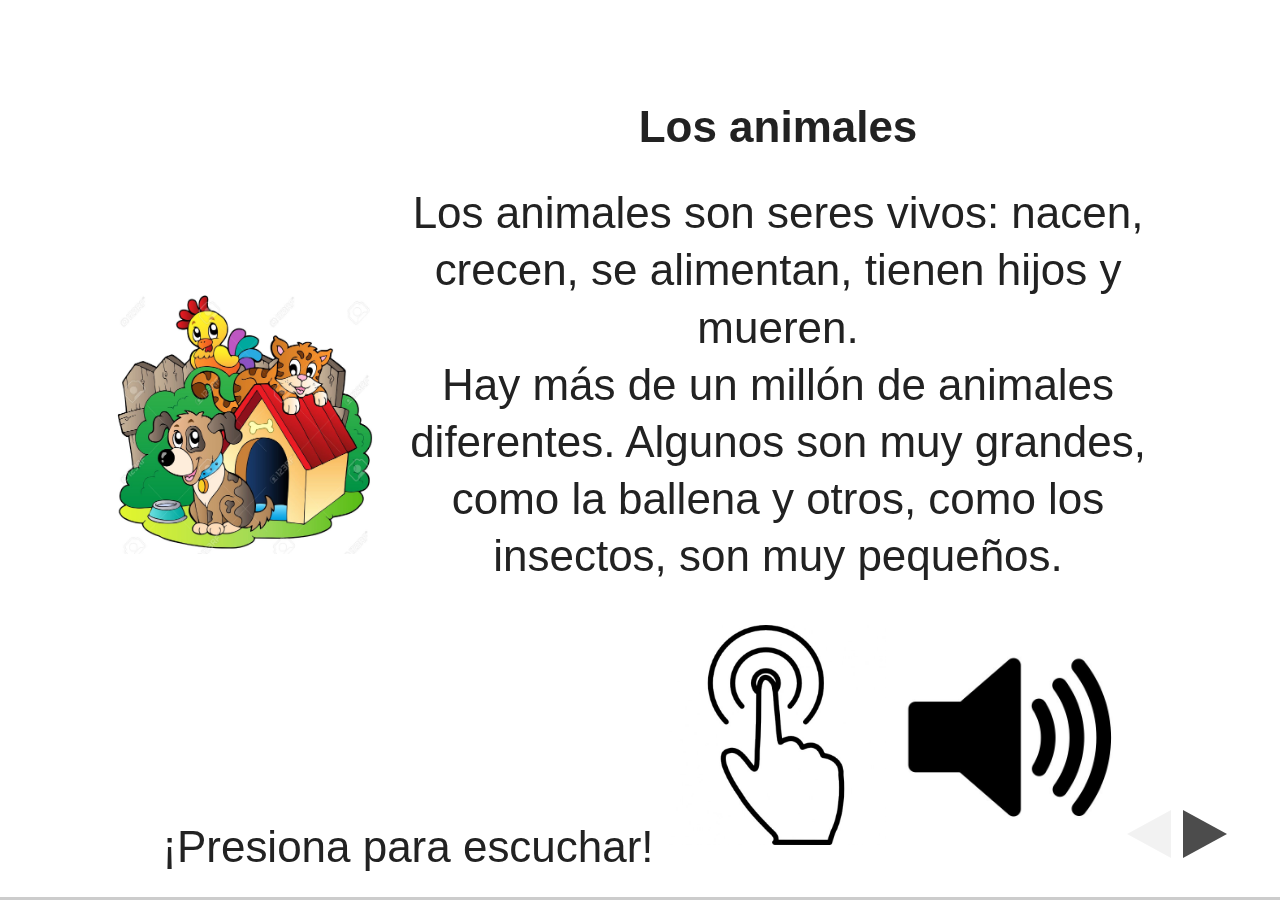
==== animales.html @ c624fcb7 "Pagina" ====
<!DOCTYPE html>
<html lang="es">
<head>
    <link rel="stylesheet" href="css/reveal.css">
    <link rel="stylesheet" href="css/theme/white.css">
    <link rel="stylesheet" href="css/normalize.css">
    <link rel="stylesheet" href="css/lenguaje.css">
    <script type="text/javascript" src="js/jquery-1.12.2.min.js"></script>
    <script type="text/javascript" src="js/lenguaje.js"></script>
    <meta charset="UTF-8">
    <title>Pagina didacticA</title>
</head>
<body>
        <div class="reveal">
            <div class="slides">
                <section>
                  <img src="images/animales.jpg" alt="Animales">
                  <div class="texto">
                    <h1>Los animales</h1>
                    <p>
                      Los animales son seres vivos: nacen, crecen, se alimentan, tienen hijos y mueren. <br>
                      Hay más de un millón de animales diferentes. Algunos son muy grandes, como la ballena y otros, como los insectos, son muy pequeños.
                    </p>
                  </div>
                  <div class="sonido">
                    <span>¡Presiona para escuchar!</span>
                    <img class="hand" src="images/hand.jpg" alt="hand">
                    <img id="animales" src="images/audio.jpg" alt="audio">
                  </div>
                </section>
                <section>
                  <img src="images/perro.jpg" alt="Perro">
                  <div class="texto">
                    <h1>Perro</h1>
                    <p>El perro es un animal de 4 patas, es de la familia de los mamiferos siempre se la pasa corriendo y saltando. <br>
                       Es muy jugueton y siempre esta dispuesto a jugar, mueve siempre su cola de un lado a otro cuando esta emocionado.
                    </p>
                  </div>
                </section>
                <section>
                  <img src="images/gato.jpg" alt="Gato">
                  <div class="texto">
                    <h1>Gato</h1>
                    <p>El gato tiene 4 patas, es de la familia de los mamiferos, es uno de los animales mas tranquilos.<br>
                       Se lo podria pasar recostado todo el día, o durmiendo, le gusta jugar aunque muy poco.
                    </p>
                  </div>
                </section>
                <section>
                  <img src="images/caballo.jpg" alt="Caballo">
                  <div class="texto">
                    <h1>Caballo</h1>
                    <p>El caballo tiene 4 patas, es uno de los animales mas rapidos ya que puede galopar muy velozmente.<br>
                       Tiene una larga cabellera, y es un animal muy orgulloso, no cualquier los puede montar.
                    </p>
                  </div>
                </section>
                <section>
                  <img src="images/aguila.jpg" alt="Aguila">
                  <div class="texto">
                    <h1>Aguila</h1>
                    <p>El aguila es un ave, puede volar por cielos y siempre hace sus nidos en las partes altas de nuestra tierra.<br>
                       Puede ser encontrada en varias partes del mundo, incluso aqui en Venezuela, nuestro país.
                    </p>
                  </div>
                </section>
                <section>
                  <img src="images/pinguino.jpg" alt="Pinguino">
                  <div class="texto">
                    <h1>Pinguino</h1>
                    <p>El pinguino es un ave, por sorprendente que parezca aunque no puede volar.<br>
                       Este pequeño animalito puede ser encontrado en las partes mas frías del planeta.
                    </p>
                  </div>
                </section>
                <section>
                  <img src="images/oso_polar.jpg" alt="Oso polar">
                  <div class="texto">
                    <h1>Oso polar</h1>
                    <p>El oso polar es un mamifero, y a pesar de ser un oso, este vive tambine en las partes mas frias del planeta.<br>
                       Viven en el polo norte, al contrario que los pinguinos que viven en el sur.
                    </p>
                  </div>
                </section>
                <section>
                  <img src="images/mono.jpg" alt="Mono">
                  <div class="texto">
                    <h1>Mono</h1>
                    <p>El mono es uno de los animales con mas historia, se dice que son nuestros antepasados, ¿puedes creerlo?<br>
                       Pueden ser encontrados en las junglas jugando con sus familias y amigos.
                    </p>
                  </div>
                </section>
                <section>
                  <img src="images/hamster.jpg" alt="Hamster">
                  <div class="texto">
                    <h1>Hamster</h1>
                    <p>Este pequeño animalito es muy común en ciertas casas, ya que son mascotas tipicas.<br>
                       Es de la familia de los ratones, pero mucho mas lindo, cuentale a tus amigos si tienes un hamster.
                    </p>
                  </div>
                </section>
                <section>
                  <img src="images/tortuga.jpg" alt="Tortuga">
                  <div class="texto">
                    <h1>Tortuga</h1>
                    <p>La tortuga es un animal pequeño, pero que tiene un caparazon enorme, camina muy lento.<br>
                       Pero por lento que camine, ¿sabías que pueden llegar a vivir 120 años? ¡Sorpredente!
                    </p>
                  </div>
                </section>
                <section>
                  <img src="images/pez.jpg" alt="Pez">
                  <div class="texto">
                    <h1>Pez</h1>
                    <p>Los peces en general son animales maravillosos, pueden respirar bajo el agua y viven allí.<br>
                       Hay una gran variedad de ellos, algunos viven en familias, y otros son solitarios.
                    </p>
                  </div>
                </section>
            </div>
        </div>
        <script src="js/reveal.js"></script>
        <script>
            Reveal.initialize();
        </script>
    </body>
</html>
---- css/reveal.css ----
/*!
 * reveal.js
 * http://lab.hakim.se/reveal-js
 * MIT licensed
 *
 * Copyright (C) 2016 Hakim El Hattab, http://hakim.se
 */
/*********************************************
 * RESET STYLES
 *********************************************/
html, body, .reveal div, .reveal span, .reveal applet, .reveal object, .reveal iframe,
.reveal h1, .reveal h2, .reveal h3, .reveal h4, .reveal h5, .reveal h6, .reveal p, .reveal blockquote, .reveal pre,
.reveal a, .reveal abbr, .reveal acronym, .reveal address, .reveal big, .reveal cite, .reveal code,
.reveal del, .reveal dfn, .reveal em, .reveal img, .reveal ins, .reveal kbd, .reveal q, .reveal s, .reveal samp,
.reveal small, .reveal strike, .reveal strong, .reveal sub, .reveal sup, .reveal tt, .reveal var,
.reveal b, .reveal u, .reveal center,
.reveal dl, .reveal dt, .reveal dd, .reveal ol, .reveal ul, .reveal li,
.reveal fieldset, .reveal form, .reveal label, .reveal legend,
.reveal table, .reveal caption, .reveal tbody, .reveal tfoot, .reveal thead, .reveal tr, .reveal th, .reveal td,
.reveal article, .reveal aside, .reveal canvas, .reveal details, .reveal embed,
.reveal figure, .reveal figcaption, .reveal footer, .reveal header, .reveal hgroup,
.reveal menu, .reveal nav, .reveal output, .reveal ruby, .reveal section, .reveal summary,
.reveal time, .reveal mark, .reveal audio, video {
/*  margin: 0;
  padding: 0;
  border: 0;  */
  font-size: 100%;
  font: inherit;
  vertical-align: baseline; }

.reveal article, .reveal aside, .reveal details, .reveal figcaption, .reveal figure,
.reveal footer, .reveal header, .reveal hgroup, .reveal menu, .reveal nav, .reveal section {
  display: block; }

/*********************************************
 * GLOBAL STYLES
 *********************************************/
html,
body {
  width: 100%;
  height: 100%;
  overflow: hidden; }

body {
  position: relative;
  line-height: 1;
  background-color: #fff;
  color: #000; }

html:-webkit-full-screen-ancestor {
  background-color: inherit; }

html:-moz-full-screen-ancestor {
  background-color: inherit; }

/*********************************************
 * VIEW FRAGMENTS
 *********************************************/
.reveal .slides section .fragment {
  opacity: 0;
  visibility: hidden;
  -webkit-transition: all 0.2s ease;
          transition: all 0.2s ease; }
  .reveal .slides section .fragment.visible {
    opacity: 1;
    visibility: visible; }

.reveal .slides section .fragment.grow {
  opacity: 1;
  visibility: visible; }
  .reveal .slides section .fragment.grow.visible {
    -webkit-transform: scale(1.3);
        -ms-transform: scale(1.3);
            transform: scale(1.3); }

.reveal .slides section .fragment.shrink {
  opacity: 1;
  visibility: visible; }
  .reveal .slides section .fragment.shrink.visible {
    -webkit-transform: scale(0.7);
        -ms-transform: scale(0.7);
            transform: scale(0.7); }

.reveal .slides section .fragment.zoom-in {
  -webkit-transform: scale(0.1);
      -ms-transform: scale(0.1);
          transform: scale(0.1); }
  .reveal .slides section .fragment.zoom-in.visible {
    -webkit-transform: none;
        -ms-transform: none;
            transform: none; }

.reveal .slides section .fragment.fade-out {
  opacity: 1;
  visibility: visible; }
  .reveal .slides section .fragment.fade-out.visible {
    opacity: 0;
    visibility: hidden; }

.reveal .slides section .fragment.semi-fade-out {
  opacity: 1;
  visibility: visible; }
  .reveal .slides section .fragment.semi-fade-out.visible {
    opacity: 0.5;
    visibility: visible; }

.reveal .slides section .fragment.strike {
  opacity: 1;
  visibility: visible; }
  .reveal .slides section .fragment.strike.visible {
    text-decoration: line-through; }

.reveal .slides section .fragment.current-visible {
  opacity: 0;
  visibility: hidden; }
  .reveal .slides section .fragment.current-visible.current-fragment {
    opacity: 1;
    visibility: visible; }

.reveal .slides section .fragment.highlight-red,
.reveal .slides section .fragment.highlight-current-red,
.reveal .slides section .fragment.highlight-green,
.reveal .slides section .fragment.highlight-current-green,
.reveal .slides section .fragment.highlight-blue,
.reveal .slides section .fragment.highlight-current-blue {
  opacity: 1;
  visibility: visible; }

.reveal .slides section .fragment.highlight-red.visible {
  color: #ff2c2d; }

.reveal .slides section .fragment.highlight-green.visible {
  color: #17ff2e; }

.reveal .slides section .fragment.highlight-blue.visible {
  color: #1b91ff; }

.reveal .slides section .fragment.highlight-current-red.current-fragment {
  color: #ff2c2d; }

.reveal .slides section .fragment.highlight-current-green.current-fragment {
  color: #17ff2e; }

.reveal .slides section .fragment.highlight-current-blue.current-fragment {
  color: #1b91ff; }

/*********************************************
 * DEFAULT ELEMENT STYLES
 *********************************************/
/* Fixes issue in Chrome where italic fonts did not appear when printing to PDF */
.reveal:after {
  content: '';
  font-style: italic; }

.reveal iframe {
  z-index: 1; }

/** Prevents layering issues in certain browser/transition combinations */
.reveal a {
  position: relative; }

.reveal .stretch {
  max-width: none;
  max-height: none; }

.reveal pre.stretch code {
  height: 100%;
  max-height: 100%;
  box-sizing: border-box; }

/*********************************************
 * CONTROLS
 *********************************************/
.reveal .controls {
  display: none;
  position: fixed;
  width: 150px;
  height: 110px;
  z-index: 30;
  right: 10px;
  bottom: 10px;
  -webkit-user-select: none; }

.reveal .controls button {
  padding: 0;
  position: absolute;
  opacity: 0.05;
  width: 0;
  height: 0;
  background-color: transparent;
  border: 12px solid transparent;
  -webkit-transform: scale(2);
      -ms-transform: scale(2);
          transform: scale(2);
  -webkit-transition: all 0.2s ease;
          transition: all 0.2s ease;
  -webkit-appearance: none;
  -webkit-tap-highlight-color: transparent; }

.reveal .controls .enabled {
  opacity: 0.7;
  cursor: pointer; }

.reveal .controls .enabled:active {
  margin-top: 1px; }

.reveal .controls .navigate-left {
  top: 42px;
  border-right-width: 22px;
  border-right-color: #000; }

.reveal .controls .navigate-left.fragmented {
  opacity: 0.3; }

.reveal .controls .navigate-right {
  left: 80px;
  top: 42px;
  border-left-width: 22px;
  border-left-color: #000; }

.reveal .controls .navigate-right.fragmented {
  opacity: 0.3; }

.reveal .controls .navigate-up {
  left: 42px;
  border-bottom-width: 22px;
  border-bottom-color: #000;
  display: none;}

.reveal .controls .navigate-up.fragmented {
  opacity: 0.3; }

.reveal .controls .navigate-down {
  left: 42px;
  top: 74px;
  border-top-width: 22px;
  border-top-color: #000;
  display: none;}

.reveal .controls .navigate-down.fragmented {
  opacity: 0.3; }

/*********************************************
 * PROGRESS BAR
 *********************************************/
.reveal .progress {
  position: fixed;
  display: none;
  height: 3px;
  width: 100%;
  bottom: 0;
  left: 0;
  z-index: 10;
  background-color: rgba(0, 0, 0, 0.2); }

.reveal .progress:after {
  content: '';
  display: block;
  position: absolute;
  height: 20px;
  width: 100%;
  top: -20px; }

.reveal .progress span {
  display: block;
  height: 100%;
  width: 0px;
  background-color: #000;
  -webkit-transition: width 800ms cubic-bezier(0.26, 0.86, 0.44, 0.985);
          transition: width 800ms cubic-bezier(0.26, 0.86, 0.44, 0.985); }

/*********************************************
 * SLIDE NUMBER
 *********************************************/
.reveal .slide-number {
  position: fixed;
  display: block;
  right: 8px;
  bottom: 8px;
  z-index: 31;
  font-family: Helvetica, sans-serif;
  font-size: 12px;
  line-height: 1;
  color: #fff;
  background-color: rgba(0, 0, 0, 0.4);
  padding: 5px; }

.reveal .slide-number-delimiter {
  margin: 0 3px; }

/*********************************************
 * SLIDES
 *********************************************/
.reveal {
  position: relative;
  width: 100%;
  height: 100%;
  overflow: hidden;
  -ms-touch-action: none;
      touch-action: none; }

.reveal .slides {
  position: absolute;
  width: 100%;
  height: 100%;
  top: 0;
  right: 0;
  bottom: 0;
  left: 0;
  margin: auto;
  overflow: visible;
  z-index: 1;
  text-align: center;
  -webkit-perspective: 600px;
          perspective: 600px;
  -webkit-perspective-origin: 50% 40%;
          perspective-origin: 50% 40%; }

.reveal .slides > section {
  -ms-perspective: 600px; }

.reveal .slides > section,
.reveal .slides > section > section {
  display: none;
  position: absolute;
  width: 100%;
  padding: 20px 0px;
  z-index: 10;
  -webkit-transform-style: preserve-3d;
          transform-style: preserve-3d;
  -webkit-transition: -webkit-transform-origin 800ms cubic-bezier(0.26, 0.86, 0.44, 0.985), -webkit-transform 800ms cubic-bezier(0.26, 0.86, 0.44, 0.985), visibility 800ms cubic-bezier(0.26, 0.86, 0.44, 0.985), opacity 800ms cubic-bezier(0.26, 0.86, 0.44, 0.985);
          transition: -ms-transform-origin 800ms cubic-bezier(0.26, 0.86, 0.44, 0.985), transform 800ms cubic-bezier(0.26, 0.86, 0.44, 0.985), visibility 800ms cubic-bezier(0.26, 0.86, 0.44, 0.985), opacity 800ms cubic-bezier(0.26, 0.86, 0.44, 0.985);
          transition: transform-origin 800ms cubic-bezier(0.26, 0.86, 0.44, 0.985), transform 800ms cubic-bezier(0.26, 0.86, 0.44, 0.985), visibility 800ms cubic-bezier(0.26, 0.86, 0.44, 0.985), opacity 800ms cubic-bezier(0.26, 0.86, 0.44, 0.985); }

/* Global transition speed settings */
.reveal[data-transition-speed="fast"] .slides section {
  -webkit-transition-duration: 400ms;
          transition-duration: 400ms; }

.reveal[data-transition-speed="slow"] .slides section {
  -webkit-transition-duration: 1200ms;
          transition-duration: 1200ms; }

/* Slide-specific transition speed overrides */
.reveal .slides section[data-transition-speed="fast"] {
  -webkit-transition-duration: 400ms;
          transition-duration: 400ms; }

.reveal .slides section[data-transition-speed="slow"] {
  -webkit-transition-duration: 1200ms;
          transition-duration: 1200ms; }

.reveal .slides > section.stack {
  padding-top: 0;
  padding-bottom: 0; }

.reveal .slides > section.present,
.reveal .slides > section > section.present {
  display: block;
  z-index: 11;
  opacity: 1; }

.reveal.center,
.reveal.center .slides,
.reveal.center .slides section {
  min-height: 0 !important; }

/* Don't allow interaction with invisible slides */
.reveal .slides > section.future,
.reveal .slides > section > section.future,
.reveal .slides > section.past,
.reveal .slides > section > section.past {
  pointer-events: none; }

.reveal.overview .slides > section,
.reveal.overview .slides > section > section {
  pointer-events: auto; }

.reveal .slides > section.past,
.reveal .slides > section.future,
.reveal .slides > section > section.past,
.reveal .slides > section > section.future {
  opacity: 0; }

/*********************************************
 * Mixins for readability of transitions
 *********************************************/
/*********************************************
 * SLIDE TRANSITION
 * Aliased 'linear' for backwards compatibility
 *********************************************/
.reveal.slide section {
  -webkit-backface-visibility: hidden;
          backface-visibility: hidden; }

.reveal .slides > section[data-transition=slide].past,
.reveal .slides > section[data-transition~=slide-out].past,
.reveal.slide .slides > section:not([data-transition]).past {
  -webkit-transform: translate(-150%, 0);
      -ms-transform: translate(-150%, 0);
          transform: translate(-150%, 0); }

.reveal .slides > section[data-transition=slide].future,
.reveal .slides > section[data-transition~=slide-in].future,
.reveal.slide .slides > section:not([data-transition]).future {
  -webkit-transform: translate(150%, 0);
      -ms-transform: translate(150%, 0);
          transform: translate(150%, 0); }

.reveal .slides > section > section[data-transition=slide].past,
.reveal .slides > section > section[data-transition~=slide-out].past,
.reveal.slide .slides > section > section:not([data-transition]).past {
  -webkit-transform: translate(0, -150%);
      -ms-transform: translate(0, -150%);
          transform: translate(0, -150%); }

.reveal .slides > section > section[data-transition=slide].future,
.reveal .slides > section > section[data-transition~=slide-in].future,
.reveal.slide .slides > section > section:not([data-transition]).future {
  -webkit-transform: translate(0, 150%);
      -ms-transform: translate(0, 150%);
          transform: translate(0, 150%); }

.reveal.linear section {
  -webkit-backface-visibility: hidden;
          backface-visibility: hidden; }

.reveal .slides > section[data-transition=linear].past,
.reveal .slides > section[data-transition~=linear-out].past,
.reveal.linear .slides > section:not([data-transition]).past {
  -webkit-transform: translate(-150%, 0);
      -ms-transform: translate(-150%, 0);
          transform: translate(-150%, 0); }

.reveal .slides > section[data-transition=linear].future,
.reveal .slides > section[data-transition~=linear-in].future,
.reveal.linear .slides > section:not([data-transition]).future {
  -webkit-transform: translate(150%, 0);
      -ms-transform: translate(150%, 0);
          transform: translate(150%, 0); }

.reveal .slides > section > section[data-transition=linear].past,
.reveal .slides > section > section[data-transition~=linear-out].past,
.reveal.linear .slides > section > section:not([data-transition]).past {
  -webkit-transform: translate(0, -150%);
      -ms-transform: translate(0, -150%);
          transform: translate(0, -150%); }

.reveal .slides > section > section[data-transition=linear].future,
.reveal .slides > section > section[data-transition~=linear-in].future,
.reveal.linear .slides > section > section:not([data-transition]).future {
  -webkit-transform: translate(0, 150%);
      -ms-transform: translate(0, 150%);
          transform: translate(0, 150%); }

/*********************************************
 * CONVEX TRANSITION
 * Aliased 'default' for backwards compatibility
 *********************************************/
.reveal .slides > section[data-transition=default].past,
.reveal .slides > section[data-transition~=default-out].past,
.reveal.default .slides > section:not([data-transition]).past {
  -webkit-transform: translate3d(-100%, 0, 0) rotateY(-90deg) translate3d(-100%, 0, 0);
          transform: translate3d(-100%, 0, 0) rotateY(-90deg) translate3d(-100%, 0, 0); }

.reveal .slides > section[data-transition=default].future,
.reveal .slides > section[data-transition~=default-in].future,
.reveal.default .slides > section:not([data-transition]).future {
  -webkit-transform: translate3d(100%, 0, 0) rotateY(90deg) translate3d(100%, 0, 0);
          transform: translate3d(100%, 0, 0) rotateY(90deg) translate3d(100%, 0, 0); }

.reveal .slides > section > section[data-transition=default].past,
.reveal .slides > section > section[data-transition~=default-out].past,
.reveal.default .slides > section > section:not([data-transition]).past {
  -webkit-transform: translate3d(0, -300px, 0) rotateX(70deg) translate3d(0, -300px, 0);
          transform: translate3d(0, -300px, 0) rotateX(70deg) translate3d(0, -300px, 0); }

.reveal .slides > section > section[data-transition=default].future,
.reveal .slides > section > section[data-transition~=default-in].future,
.reveal.default .slides > section > section:not([data-transition]).future {
  -webkit-transform: translate3d(0, 300px, 0) rotateX(-70deg) translate3d(0, 300px, 0);
          transform: translate3d(0, 300px, 0) rotateX(-70deg) translate3d(0, 300px, 0); }

.reveal .slides > section[data-transition=convex].past,
.reveal .slides > section[data-transition~=convex-out].past,
.reveal.convex .slides > section:not([data-transition]).past {
  -webkit-transform: translate3d(-100%, 0, 0) rotateY(-90deg) translate3d(-100%, 0, 0);
          transform: translate3d(-100%, 0, 0) rotateY(-90deg) translate3d(-100%, 0, 0); }

.reveal .slides > section[data-transition=convex].future,
.reveal .slides > section[data-transition~=convex-in].future,
.reveal.convex .slides > section:not([data-transition]).future {
  -webkit-transform: translate3d(100%, 0, 0) rotateY(90deg) translate3d(100%, 0, 0);
          transform: translate3d(100%, 0, 0) rotateY(90deg) translate3d(100%, 0, 0); }

.reveal .slides > section > section[data-transition=convex].past,
.reveal .slides > section > section[data-transition~=convex-out].past,
.reveal.convex .slides > section > section:not([data-transition]).past {
  -webkit-transform: translate3d(0, -300px, 0) rotateX(70deg) translate3d(0, -300px, 0);
          transform: translate3d(0, -300px, 0) rotateX(70deg) translate3d(0, -300px, 0); }

.reveal .slides > section > section[data-transition=convex].future,
.reveal .slides > section > section[data-transition~=convex-in].future,
.reveal.convex .slides > section > section:not([data-transition]).future {
  -webkit-transform: translate3d(0, 300px, 0) rotateX(-70deg) translate3d(0, 300px, 0);
          transform: translate3d(0, 300px, 0) rotateX(-70deg) translate3d(0, 300px, 0); }

/*********************************************
 * CONCAVE TRANSITION
 *********************************************/
.reveal .slides > section[data-transition=concave].past,
.reveal .slides > section[data-transition~=concave-out].past,
.reveal.concave .slides > section:not([data-transition]).past {
  -webkit-transform: translate3d(-100%, 0, 0) rotateY(90deg) translate3d(-100%, 0, 0);
          transform: translate3d(-100%, 0, 0) rotateY(90deg) translate3d(-100%, 0, 0); }

.reveal .slides > section[data-transition=concave].future,
.reveal .slides > section[data-transition~=concave-in].future,
.reveal.concave .slides > section:not([data-transition]).future {
  -webkit-transform: translate3d(100%, 0, 0) rotateY(-90deg) translate3d(100%, 0, 0);
          transform: translate3d(100%, 0, 0) rotateY(-90deg) translate3d(100%, 0, 0); }

.reveal .slides > section > section[data-transition=concave].past,
.reveal .slides > section > section[data-transition~=concave-out].past,
.reveal.concave .slides > section > section:not([data-transition]).past {
  -webkit-transform: translate3d(0, -80%, 0) rotateX(-70deg) translate3d(0, -80%, 0);
          transform: translate3d(0, -80%, 0) rotateX(-70deg) translate3d(0, -80%, 0); }

.reveal .slides > section > section[data-transition=concave].future,
.reveal .slides > section > section[data-transition~=concave-in].future,
.reveal.concave .slides > section > section:not([data-transition]).future {
  -webkit-transform: translate3d(0, 80%, 0) rotateX(70deg) translate3d(0, 80%, 0);
          transform: translate3d(0, 80%, 0) rotateX(70deg) translate3d(0, 80%, 0); }

/*********************************************
 * ZOOM TRANSITION
 *********************************************/
.reveal .slides section[data-transition=zoom],
.reveal.zoom .slides section:not([data-transition]) {
  -webkit-transition-timing-function: ease;
          transition-timing-function: ease; }

.reveal .slides > section[data-transition=zoom].past,
.reveal .slides > section[data-transition~=zoom-out].past,
.reveal.zoom .slides > section:not([data-transition]).past {
  visibility: hidden;
  -webkit-transform: scale(16);
      -ms-transform: scale(16);
          transform: scale(16); }

.reveal .slides > section[data-transition=zoom].future,
.reveal .slides > section[data-transition~=zoom-in].future,
.reveal.zoom .slides > section:not([data-transition]).future {
  visibility: hidden;
  -webkit-transform: scale(0.2);
      -ms-transform: scale(0.2);
          transform: scale(0.2); }

.reveal .slides > section > section[data-transition=zoom].past,
.reveal .slides > section > section[data-transition~=zoom-out].past,
.reveal.zoom .slides > section > section:not([data-transition]).past {
  -webkit-transform: translate(0, -150%);
      -ms-transform: translate(0, -150%);
          transform: translate(0, -150%); }

.reveal .slides > section > section[data-transition=zoom].future,
.reveal .slides > section > section[data-transition~=zoom-in].future,
.reveal.zoom .slides > section > section:not([data-transition]).future {
  -webkit-transform: translate(0, 150%);
      -ms-transform: translate(0, 150%);
          transform: translate(0, 150%); }

/*********************************************
 * CUBE TRANSITION
 *********************************************/
.reveal.cube .slides {
  -webkit-perspective: 1300px;
          perspective: 1300px; }

.reveal.cube .slides section {
  padding: 30px;
  min-height: 700px;
  -webkit-backface-visibility: hidden;
          backface-visibility: hidden;
  box-sizing: border-box; }

.reveal.center.cube .slides section {
  min-height: 0; }

.reveal.cube .slides section:not(.stack):before {
  content: '';
  position: absolute;
  display: block;
  width: 100%;
  height: 100%;
  left: 0;
  top: 0;
  background: rgba(0, 0, 0, 0.1);
  border-radius: 4px;
  -webkit-transform: translateZ(-20px);
          transform: translateZ(-20px); }

.reveal.cube .slides section:not(.stack):after {
  content: '';
  position: absolute;
  display: block;
  width: 90%;
  height: 30px;
  left: 5%;
  bottom: 0;
  background: none;
  z-index: 1;
  border-radius: 4px;
  box-shadow: 0px 95px 25px rgba(0, 0, 0, 0.2);
  -webkit-transform: translateZ(-90px) rotateX(65deg);
          transform: translateZ(-90px) rotateX(65deg); }

.reveal.cube .slides > section.stack {
  padding: 0;
  background: none; }

.reveal.cube .slides > section.past {
  -webkit-transform-origin: 100% 0%;
      -ms-transform-origin: 100% 0%;
          transform-origin: 100% 0%;
  -webkit-transform: translate3d(-100%, 0, 0) rotateY(-90deg);
          transform: translate3d(-100%, 0, 0) rotateY(-90deg); }

.reveal.cube .slides > section.future {
  -webkit-transform-origin: 0% 0%;
      -ms-transform-origin: 0% 0%;
          transform-origin: 0% 0%;
  -webkit-transform: translate3d(100%, 0, 0) rotateY(90deg);
          transform: translate3d(100%, 0, 0) rotateY(90deg); }

.reveal.cube .slides > section > section.past {
  -webkit-transform-origin: 0% 100%;
      -ms-transform-origin: 0% 100%;
          transform-origin: 0% 100%;
  -webkit-transform: translate3d(0, -100%, 0) rotateX(90deg);
          transform: translate3d(0, -100%, 0) rotateX(90deg); }

.reveal.cube .slides > section > section.future {
  -webkit-transform-origin: 0% 0%;
      -ms-transform-origin: 0% 0%;
          transform-origin: 0% 0%;
  -webkit-transform: translate3d(0, 100%, 0) rotateX(-90deg);
          transform: translate3d(0, 100%, 0) rotateX(-90deg); }

/*********************************************
 * PAGE TRANSITION
 *********************************************/
.reveal.page .slides {
  -webkit-perspective-origin: 0% 50%;
          perspective-origin: 0% 50%;
  -webkit-perspective: 3000px;
          perspective: 3000px; }

.reveal.page .slides section {
  padding: 30px;
  min-height: 700px;
  box-sizing: border-box; }

.reveal.page .slides section.past {
  z-index: 12; }

.reveal.page .slides section:not(.stack):before {
  content: '';
  position: absolute;
  display: block;
  width: 100%;
  height: 100%;
  left: 0;
  top: 0;
  background: rgba(0, 0, 0, 0.1);
  -webkit-transform: translateZ(-20px);
          transform: translateZ(-20px); }

.reveal.page .slides section:not(.stack):after {
  content: '';
  position: absolute;
  display: block;
  width: 90%;
  height: 30px;
  left: 5%;
  bottom: 0;
  background: none;
  z-index: 1;
  border-radius: 4px;
  box-shadow: 0px 95px 25px rgba(0, 0, 0, 0.2);
  -webkit-transform: translateZ(-90px) rotateX(65deg); }

.reveal.page .slides > section.stack {
  padding: 0;
  background: none; }

.reveal.page .slides > section.past {
  -webkit-transform-origin: 0% 0%;
      -ms-transform-origin: 0% 0%;
          transform-origin: 0% 0%;
  -webkit-transform: translate3d(-40%, 0, 0) rotateY(-80deg);
          transform: translate3d(-40%, 0, 0) rotateY(-80deg); }

.reveal.page .slides > section.future {
  -webkit-transform-origin: 100% 0%;
      -ms-transform-origin: 100% 0%;
          transform-origin: 100% 0%;
  -webkit-transform: translate3d(0, 0, 0);
          transform: translate3d(0, 0, 0); }

.reveal.page .slides > section > section.past {
  -webkit-transform-origin: 0% 0%;
      -ms-transform-origin: 0% 0%;
          transform-origin: 0% 0%;
  -webkit-transform: translate3d(0, -40%, 0) rotateX(80deg);
          transform: translate3d(0, -40%, 0) rotateX(80deg); }

.reveal.page .slides > section > section.future {
  -webkit-transform-origin: 0% 100%;
      -ms-transform-origin: 0% 100%;
          transform-origin: 0% 100%;
  -webkit-transform: translate3d(0, 0, 0);
          transform: translate3d(0, 0, 0); }

/*********************************************
 * FADE TRANSITION
 *********************************************/
.reveal .slides section[data-transition=fade],
.reveal.fade .slides section:not([data-transition]),
.reveal.fade .slides > section > section:not([data-transition]) {
  -webkit-transform: none;
      -ms-transform: none;
          transform: none;
  -webkit-transition: opacity 0.5s;
          transition: opacity 0.5s; }

.reveal.fade.overview .slides section,
.reveal.fade.overview .slides > section > section {
  -webkit-transition: none;
          transition: none; }

/*********************************************
 * NO TRANSITION
 *********************************************/
.reveal .slides section[data-transition=none],
.reveal.none .slides section:not([data-transition]) {
  -webkit-transform: none;
      -ms-transform: none;
          transform: none;
  -webkit-transition: none;
          transition: none; }

/*********************************************
 * PAUSED MODE
 *********************************************/
.reveal .pause-overlay {
  position: absolute;
  top: 0;
  left: 0;
  width: 100%;
  height: 100%;
  background: black;
  visibility: hidden;
  opacity: 0;
  z-index: 100;
  -webkit-transition: all 1s ease;
          transition: all 1s ease; }

.reveal.paused .pause-overlay {
  visibility: visible;
  opacity: 1; }

/*********************************************
 * FALLBACK
 *********************************************/
.no-transforms {
  overflow-y: auto; }

.no-transforms .reveal .slides {
  position: relative;
  width: 80%;
  height: auto !important;
  top: 0;
  left: 50%;
  margin: 0;
  text-align: center; }

.no-transforms .reveal .controls,
.no-transforms .reveal .progress {
  display: none !important; }

.no-transforms .reveal .slides section {
  display: block !important;
  opacity: 1 !important;
  position: relative !important;
  height: auto;
  min-height: 0;
  top: 0;
  left: -50%;
  margin: 70px 0;
  -webkit-transform: none;
      -ms-transform: none;
          transform: none; }

.no-transforms .reveal .slides section section {
  left: 0; }

.reveal .no-transition,
.reveal .no-transition * {
  -webkit-transition: none !important;
          transition: none !important; }

/*********************************************
 * PER-SLIDE BACKGROUNDS
 *********************************************/
.reveal .backgrounds {
  position: absolute;
  width: 100%;
  height: 100%;
  top: 0;
  left: 0;
  -webkit-perspective: 600px;
          perspective: 600px; }

.reveal .slide-background {
  display: none;
  position: absolute;
  width: 100%;
  height: 100%;
  opacity: 0;
  visibility: hidden;
  background-color: transparent;
  background-position: 50% 50%;
  background-repeat: no-repeat;
  background-size: cover;
  -webkit-transition: all 800ms cubic-bezier(0.26, 0.86, 0.44, 0.985);
          transition: all 800ms cubic-bezier(0.26, 0.86, 0.44, 0.985); }

.reveal .slide-background.stack {
  display: block; }

.reveal .slide-background.present {
  opacity: 1;
  visibility: visible; }

.print-pdf .reveal .slide-background {
  opacity: 1 !important;
  visibility: visible !important; }

/* Video backgrounds */
.reveal .slide-background video {
  position: absolute;
  width: 100%;
  height: 100%;
  max-width: none;
  max-height: none;
  top: 0;
  left: 0; }

/* Immediate transition style */
.reveal[data-background-transition=none] > .backgrounds .slide-background,
.reveal > .backgrounds .slide-background[data-background-transition=none] {
  -webkit-transition: none;
          transition: none; }

/* Slide */
.reveal[data-background-transition=slide] > .backgrounds .slide-background,
.reveal > .backgrounds .slide-background[data-background-transition=slide] {
  opacity: 1;
  -webkit-backface-visibility: hidden;
          backface-visibility: hidden; }

.reveal[data-background-transition=slide] > .backgrounds .slide-background.past,
.reveal > .backgrounds .slide-background.past[data-background-transition=slide] {
  -webkit-transform: translate(-100%, 0);
      -ms-transform: translate(-100%, 0);
          transform: translate(-100%, 0); }

.reveal[data-background-transition=slide] > .backgrounds .slide-background.future,
.reveal > .backgrounds .slide-background.future[data-background-transition=slide] {
  -webkit-transform: translate(100%, 0);
      -ms-transform: translate(100%, 0);
          transform: translate(100%, 0); }

.reveal[data-background-transition=slide] > .backgrounds .slide-background > .slide-background.past,
.reveal > .backgrounds .slide-background > .slide-background.past[data-background-transition=slide] {
  -webkit-transform: translate(0, -100%);
      -ms-transform: translate(0, -100%);
          transform: translate(0, -100%); }

.reveal[data-background-transition=slide] > .backgrounds .slide-background > .slide-background.future,
.reveal > .backgrounds .slide-background > .slide-background.future[data-background-transition=slide] {
  -webkit-transform: translate(0, 100%);
      -ms-transform: translate(0, 100%);
          transform: translate(0, 100%); }

/* Convex */
.reveal[data-background-transition=convex] > .backgrounds .slide-background.past,
.reveal > .backgrounds .slide-background.past[data-background-transition=convex] {
  opacity: 0;
  -webkit-transform: translate3d(-100%, 0, 0) rotateY(-90deg) translate3d(-100%, 0, 0);
          transform: translate3d(-100%, 0, 0) rotateY(-90deg) translate3d(-100%, 0, 0); }

.reveal[data-background-transition=convex] > .backgrounds .slide-background.future,
.reveal > .backgrounds .slide-background.future[data-background-transition=convex] {
  opacity: 0;
  -webkit-transform: translate3d(100%, 0, 0) rotateY(90deg) translate3d(100%, 0, 0);
          transform: translate3d(100%, 0, 0) rotateY(90deg) translate3d(100%, 0, 0); }

.reveal[data-background-transition=convex] > .backgrounds .slide-background > .slide-background.past,
.reveal > .backgrounds .slide-background > .slide-background.past[data-background-transition=convex] {
  opacity: 0;
  -webkit-transform: translate3d(0, -100%, 0) rotateX(90deg) translate3d(0, -100%, 0);
          transform: translate3d(0, -100%, 0) rotateX(90deg) translate3d(0, -100%, 0); }

.reveal[data-background-transition=convex] > .backgrounds .slide-background > .slide-background.future,
.reveal > .backgrounds .slide-background > .slide-background.future[data-background-transition=convex] {
  opacity: 0;
  -webkit-transform: translate3d(0, 100%, 0) rotateX(-90deg) translate3d(0, 100%, 0);
          transform: translate3d(0, 100%, 0) rotateX(-90deg) translate3d(0, 100%, 0); }

/* Concave */
.reveal[data-background-transition=concave] > .backgrounds .slide-background.past,
.reveal > .backgrounds .slide-background.past[data-background-transition=concave] {
  opacity: 0;
  -webkit-transform: translate3d(-100%, 0, 0) rotateY(90deg) translate3d(-100%, 0, 0);
          transform: translate3d(-100%, 0, 0) rotateY(90deg) translate3d(-100%, 0, 0); }

.reveal[data-background-transition=concave] > .backgrounds .slide-background.future,
.reveal > .backgrounds .slide-background.future[data-background-transition=concave] {
  opacity: 0;
  -webkit-transform: translate3d(100%, 0, 0) rotateY(-90deg) translate3d(100%, 0, 0);
          transform: translate3d(100%, 0, 0) rotateY(-90deg) translate3d(100%, 0, 0); }

.reveal[data-background-transition=concave] > .backgrounds .slide-background > .slide-background.past,
.reveal > .backgrounds .slide-background > .slide-background.past[data-background-transition=concave] {
  opacity: 0;
  -webkit-transform: translate3d(0, -100%, 0) rotateX(-90deg) translate3d(0, -100%, 0);
          transform: translate3d(0, -100%, 0) rotateX(-90deg) translate3d(0, -100%, 0); }

.reveal[data-background-transition=concave] > .backgrounds .slide-background > .slide-background.future,
.reveal > .backgrounds .slide-background > .slide-background.future[data-background-transition=concave] {
  opacity: 0;
  -webkit-transform: translate3d(0, 100%, 0) rotateX(90deg) translate3d(0, 100%, 0);
          transform: translate3d(0, 100%, 0) rotateX(90deg) translate3d(0, 100%, 0); }

/* Zoom */
.reveal[data-background-transition=zoom] > .backgrounds .slide-background,
.reveal > .backgrounds .slide-background[data-background-transition=zoom] {
  -webkit-transition-timing-function: ease;
          transition-timing-function: ease; }

.reveal[data-background-transition=zoom] > .backgrounds .slide-background.past,
.reveal > .backgrounds .slide-background.past[data-background-transition=zoom] {
  opacity: 0;
  visibility: hidden;
  -webkit-transform: scale(16);
      -ms-transform: scale(16);
          transform: scale(16); }

.reveal[data-background-transition=zoom] > .backgrounds .slide-background.future,
.reveal > .backgrounds .slide-background.future[data-background-transition=zoom] {
  opacity: 0;
  visibility: hidden;
  -webkit-transform: scale(0.2);
      -ms-transform: scale(0.2);
          transform: scale(0.2); }

.reveal[data-background-transition=zoom] > .backgrounds .slide-background > .slide-background.past,
.reveal > .backgrounds .slide-background > .slide-background.past[data-background-transition=zoom] {
  opacity: 0;
  visibility: hidden;
  -webkit-transform: scale(16);
      -ms-transform: scale(16);
          transform: scale(16); }

.reveal[data-background-transition=zoom] > .backgrounds .slide-background > .slide-background.future,
.reveal > .backgrounds .slide-background > .slide-background.future[data-background-transition=zoom] {
  opacity: 0;
  visibility: hidden;
  -webkit-transform: scale(0.2);
      -ms-transform: scale(0.2);
          transform: scale(0.2); }

/* Global transition speed settings */
.reveal[data-transition-speed="fast"] > .backgrounds .slide-background {
  -webkit-transition-duration: 400ms;
          transition-duration: 400ms; }

.reveal[data-transition-speed="slow"] > .backgrounds .slide-background {
  -webkit-transition-duration: 1200ms;
          transition-duration: 1200ms; }

/*********************************************
 * OVERVIEW
 *********************************************/
.reveal.overview {
  -webkit-perspective-origin: 50% 50%;
          perspective-origin: 50% 50%;
  -webkit-perspective: 700px;
          perspective: 700px; }
  .reveal.overview .slides section {
    height: 700px;
    opacity: 1 !important;
    overflow: hidden;
    visibility: visible !important;
    cursor: pointer;
    box-sizing: border-box; }
  .reveal.overview .slides section:hover,
  .reveal.overview .slides section.present {
    outline: 10px solid rgba(150, 150, 150, 0.4);
    outline-offset: 10px; }
  .reveal.overview .slides section .fragment {
    opacity: 1;
    -webkit-transition: none;
            transition: none; }
  .reveal.overview .slides section:after,
  .reveal.overview .slides section:before {
    display: none !important; }
  .reveal.overview .slides > section.stack {
    padding: 0;
    top: 0 !important;
    background: none;
    outline: none;
    overflow: visible; }
  .reveal.overview .backgrounds {
    -webkit-perspective: inherit;
            perspective: inherit; }
  .reveal.overview .backgrounds .slide-background {
    opacity: 1;
    visibility: visible;
    outline: 10px solid rgba(150, 150, 150, 0.1);
    outline-offset: 10px; }

.reveal.overview .slides section,
.reveal.overview-deactivating .slides section {
  -webkit-transition: none;
          transition: none; }

.reveal.overview .backgrounds .slide-background,
.reveal.overview-deactivating .backgrounds .slide-background {
  -webkit-transition: none;
          transition: none; }

.reveal.overview-animated .slides {
  -webkit-transition: -webkit-transform 0.4s ease;
          transition: transform 0.4s ease; }

/*********************************************
 * RTL SUPPORT
 *********************************************/
.reveal.rtl .slides,
.reveal.rtl .slides h1,
.reveal.rtl .slides h2,
.reveal.rtl .slides h3,
.reveal.rtl .slides h4,
.reveal.rtl .slides h5,
.reveal.rtl .slides h6 {
  direction: rtl;
  font-family: sans-serif; }

.reveal.rtl pre,
.reveal.rtl code {
  direction: ltr; }

.reveal.rtl ol,
.reveal.rtl ul {
  text-align: right; }

.reveal.rtl .progress span {
  float: right; }

/*********************************************
 * PARALLAX BACKGROUND
 *********************************************/
.reveal.has-parallax-background .backgrounds {
  -webkit-transition: all 0.8s ease;
          transition: all 0.8s ease; }

/* Global transition speed settings */
.reveal.has-parallax-background[data-transition-speed="fast"] .backgrounds {
  -webkit-transition-duration: 400ms;
          transition-duration: 400ms; }

.reveal.has-parallax-background[data-transition-speed="slow"] .backgrounds {
  -webkit-transition-duration: 1200ms;
          transition-duration: 1200ms; }

/*********************************************
 * LINK PREVIEW OVERLAY
 *********************************************/
.reveal .overlay {
  position: absolute;
  top: 0;
  left: 0;
  width: 100%;
  height: 100%;
  z-index: 1000;
  background: rgba(0, 0, 0, 0.9);
  opacity: 0;
  visibility: hidden;
  -webkit-transition: all 0.3s ease;
          transition: all 0.3s ease; }

.reveal .overlay.visible {
  opacity: 1;
  visibility: visible; }

.reveal .overlay .spinner {
  position: absolute;
  display: block;
  top: 50%;
  left: 50%;
  width: 32px;
  height: 32px;
  margin: -16px 0 0 -16px;
  z-index: 10;
  background-image: url([data-uri]%2F%2F%2F6%2Bvr8nJybW1tcDAwOjo6Nvb26ioqKOjo7Ozs%2FLy8vz8%2FAAAAAAAAAAAACH%2FC05FVFNDQVBFMi4wAwEAAAAh%2FhpDcmVhdGVkIHdpdGggYWpheGxvYWQuaW5mbwAh%[base64]%2FV%2FnmOM82XiHRLYKhKP1oZmADdEAAAh%2BQQJCgAAACwAAAAAIAAgAAAE6hDISWlZpOrNp1lGNRSdRpDUolIGw5RUYhhHukqFu8DsrEyqnWThGvAmhVlteBvojpTDDBUEIFwMFBRAmBkSgOrBFZogCASwBDEY%2FCZSg7GSE0gSCjQBMVG023xWBhklAnoEdhQEfyNqMIcKjhRsjEdnezB%2BA4k8gTwJhFuiW4dokXiloUepBAp5qaKpp6%2BHo7aWW54wl7obvEe0kRuoplCGepwSx2jJvqHEmGt6whJpGpfJCHmOoNHKaHx61WiSR92E4lbFoq%2BB6QDtuetcaBPnW6%2BO7wDHpIiK9SaVK5GgV543tzjgGcghAgAh%[base64]%2B%2BG%2Bw48edZPK%2BM6hLJpQg484enXIdQFSS1u6UhksENEQAAIfkECQoAAAAsAAAAACAAIAAABOcQyEmpGKLqzWcZRVUQnZYg1aBSh2GUVEIQ2aQOE%2BG%2BcD4ntpWkZQj1JIiZIogDFFyHI0UxQwFugMSOFIPJftfVAEoZLBbcLEFhlQiqGp1Vd140AUklUN3eCA51C1EWMzMCezCBBmkxVIVHBWd3HHl9JQOIJSdSnJ0TDKChCwUJjoWMPaGqDKannasMo6WnM562R5YluZRwur0wpgqZE7NKUm%2BFNRPIhjBJxKZteWuIBMN4zRMIVIhffcgojwCF117i4nlLnY5ztRLsnOk%2BaV%2BoJY7V7m76PdkS4trKcdg0Zc0tTcKkRAAAIfkECQoAAAAsAAAAACAAIAAABO4QyEkpKqjqzScpRaVkXZWQEximw1BSCUEIlDohrft6cpKCk5xid5MNJTaAIkekKGQkWyKHkvhKsR7ARmitkAYDYRIbUQRQjWBwJRzChi9CRlBcY1UN4g0%[base64]%[base64]%2BE71SRQeyqUToLA7VxF0JDyIQh%2FMVVPMt1ECZlfcjZJ9mIKoaTl1MRIl5o4CUKXOwmyrCInCKqcWtvadL2SYhyASyNDJ0uIiRMDjI0Fd30%2FiI2UA5GSS5UDj2l6NoqgOgN4gksEBgYFf0FDqKgHnyZ9OX8HrgYHdHpcHQULXAS2qKpENRg7eAMLC7kTBaixUYFkKAzWAAnLC7FLVxLWDBLKCwaKTULgEwbLA4hJtOkSBNqITT3xEgfLpBtzE%2FjiuL04RGEBgwWhShRgQExHBAAh%2BQQJCgAAACwAAAAAIAAgAAAE7xDISWlSqerNpyJKhWRdlSAVoVLCWk6JKlAqAavhO9UkUHsqlE6CwO1cRdCQ8iEIfzFVTzLdRAmZX3I2SfZiCqGk5dTESJeaOAlClzsJsqwiJwiqnFrb2nS9kmIcgEsjQydLiIlHehhpejaIjzh9eomSjZR%[base64]%2BE71SRQeyqUToLA7VxF0JDyIQh%[base64]%2BE71SRQeyqUToLA7VxF0JDyIQh%2FMVVPMt1ECZlfcjZJ9mIKoaTl1MRIl5o4CUKXOwmyrCInCKqcWtvadL2SYhyASyNDJ0uIiUd6GAULDJCRiXo1CpGXDJOUjY%2BYip9DhToJA4RBLwMLCwVDfRgbBAaqqoZ1XBMHswsHtxtFaH1iqaoGNgAIxRpbFAgfPQSqpbgGBqUD1wBXeCYp1AYZ19JJOYgH1KwA4UBvQwXUBxPqVD9L3sbp2BNk2xvvFPJd%2BMFCN6HAAIKgNggY0KtEBAAh%[base64]%2BvsYMDAzZQPC9VCNkDWUhGkuE5PxJNwiUK4UfLzOlD4WvzAHaoG9nxPi5d%2BjYUqfAhhykOFwJWiAAAIfkECQoAAAAsAAAAACAAIAAABPAQyElpUqnqzaciSoVkXVUMFaFSwlpOCcMYlErAavhOMnNLNo8KsZsMZItJEIDIFSkLGQoQTNhIsFehRww2CQLKF0tYGKYSg%2BygsZIuNqJksKgbfgIGepNo2cIUB3V1B3IvNiBYNQaDSTtfhhx0CwVPI0UJe0%2Bbm4g5VgcGoqOcnjmjqDSdnhgEoamcsZuXO1aWQy8KAwOAuTYYGwi7w5h%2BKr0SJ8MFihpNbx%2B4Erq7BYBuzsdiH1jCAzoSfl0rVirNbRXlBBlLX%2BBP0XJLAPGzTkAuAOqb0WT5AH7OcdCm5B8TgRwSRKIHQtaLCwg1RAAAOwAAAAAAAAAAAA%3D%3D);
  visibility: visible;
  opacity: 0.6;
  -webkit-transition: all 0.3s ease;
          transition: all 0.3s ease; }

.reveal .overlay header {
  position: absolute;
  left: 0;
  top: 0;
  width: 100%;
  height: 40px;
  z-index: 2;
  border-bottom: 1px solid #222; }

.reveal .overlay header a {
  display: inline-block;
  width: 40px;
  height: 40px;
  padding: 0 10px;
  float: right;
  opacity: 0.6;
  box-sizing: border-box; }

.reveal .overlay header a:hover {
  opacity: 1; }

.reveal .overlay header a .icon {
  display: inline-block;
  width: 20px;
  height: 20px;
  background-position: 50% 50%;
  background-size: 100%;
  background-repeat: no-repeat; }

.reveal .overlay header a.close .icon {
  background-image: url([data-uri]); }

.reveal .overlay header a.external .icon {
  background-image: url([data-uri]); }

.reveal .overlay .viewport {
  position: absolute;
  top: 40px;
  right: 0;
  bottom: 0;
  left: 0; }

.reveal .overlay.overlay-preview .viewport iframe {
  width: 100%;
  height: 100%;
  max-width: 100%;
  max-height: 100%;
  border: 0;
  opacity: 0;
  visibility: hidden;
  -webkit-transition: all 0.3s ease;
          transition: all 0.3s ease; }

.reveal .overlay.overlay-preview.loaded .viewport iframe {
  opacity: 1;
  visibility: visible; }

.reveal .overlay.overlay-preview.loaded .spinner {
  opacity: 0;
  visibility: hidden;
  -webkit-transform: scale(0.2);
      -ms-transform: scale(0.2);
          transform: scale(0.2); }

.reveal .overlay.overlay-help .viewport {
  overflow: auto;
  color: #fff; }

.reveal .overlay.overlay-help .viewport .viewport-inner {
  width: 600px;
  margin: 0 auto;
  padding: 60px;
  text-align: center;
  letter-spacing: normal; }

.reveal .overlay.overlay-help .viewport .viewport-inner .title {
  font-size: 20px; }

.reveal .overlay.overlay-help .viewport .viewport-inner table {
  border: 1px solid #fff;
  border-collapse: collapse;
  font-size: 14px; }

.reveal .overlay.overlay-help .viewport .viewport-inner table th,
.reveal .overlay.overlay-help .viewport .viewport-inner table td {
  width: 200px;
  padding: 10px;
  border: 1px solid #fff;
  vertical-align: middle; }

.reveal .overlay.overlay-help .viewport .viewport-inner table th {
  padding-top: 20px;
  padding-bottom: 20px; }

/*********************************************
 * PLAYBACK COMPONENT
 *********************************************/
.reveal .playback {
  position: fixed;
  left: 15px;
  bottom: 20px;
  z-index: 30;
  cursor: pointer;
  -webkit-transition: all 400ms ease;
          transition: all 400ms ease; }

.reveal.overview .playback {
  opacity: 0;
  visibility: hidden; }

/*********************************************
 * ROLLING LINKS
 *********************************************/
.reveal .roll {
  display: inline-block;
  line-height: 1.2;
  overflow: hidden;
  vertical-align: top;
  -webkit-perspective: 400px;
          perspective: 400px;
  -webkit-perspective-origin: 50% 50%;
          perspective-origin: 50% 50%; }

.reveal .roll:hover {
  background: none;
  text-shadow: none; }

.reveal .roll span {
  display: block;
  position: relative;
  padding: 0 2px;
  pointer-events: none;
  -webkit-transition: all 400ms ease;
          transition: all 400ms ease;
  -webkit-transform-origin: 50% 0%;
      -ms-transform-origin: 50% 0%;
          transform-origin: 50% 0%;
  -webkit-transform-style: preserve-3d;
          transform-style: preserve-3d;
  -webkit-backface-visibility: hidden;
          backface-visibility: hidden; }

.reveal .roll:hover span {
  background: rgba(0, 0, 0, 0.5);
  -webkit-transform: translate3d(0px, 0px, -45px) rotateX(90deg);
          transform: translate3d(0px, 0px, -45px) rotateX(90deg); }

.reveal .roll span:after {
  content: attr(data-title);
  display: block;
  position: absolute;
  left: 0;
  top: 0;
  padding: 0 2px;
  -webkit-backface-visibility: hidden;
          backface-visibility: hidden;
  -webkit-transform-origin: 50% 0%;
      -ms-transform-origin: 50% 0%;
          transform-origin: 50% 0%;
  -webkit-transform: translate3d(0px, 110%, 0px) rotateX(-90deg);
          transform: translate3d(0px, 110%, 0px) rotateX(-90deg); }

/*********************************************
 * SPEAKER NOTES
 *********************************************/
.reveal aside.notes {
  display: none; }

.reveal .speaker-notes {
  display: none;
  position: absolute;
  width: 70%;
  max-height: 15%;
  left: 15%;
  bottom: 26px;
  padding: 10px;
  z-index: 1;
  font-size: 18px;
  line-height: 1.4;
  color: #fff;
  background-color: rgba(0, 0, 0, 0.5);
  overflow: auto;
  box-sizing: border-box;
  text-align: left;
  font-family: Helvetica, sans-serif;
  -webkit-overflow-scrolling: touch; }

.reveal .speaker-notes.visible:not(:empty) {
  display: block; }

@media screen and (max-width: 1024px) {
  .reveal .speaker-notes {
    font-size: 14px; } }

@media screen and (max-width: 600px) {
  .reveal .speaker-notes {
    width: 90%;
    left: 5%; } }

/*********************************************
 * ZOOM PLUGIN
 *********************************************/
.zoomed .reveal *,
.zoomed .reveal *:before,
.zoomed .reveal *:after {
  -webkit-backface-visibility: visible !important;
          backface-visibility: visible !important; }

.zoomed .reveal .progress,
.zoomed .reveal .controls {
  opacity: 0; }

.zoomed .reveal .roll span {
  background: none; }

.zoomed .reveal .roll span:after {
  visibility: hidden; }
---- css/theme/white.css ----
/**
 * White theme for reveal.js. This is the opposite of the 'black' theme.
 *
 * By Hakim El Hattab, http://hakim.se
 */
@import url(../../lib/font/source-sans-pro/source-sans-pro.css);
section.has-dark-background, section.has-dark-background h1, section.has-dark-background h2, section.has-dark-background h3, section.has-dark-background h4, section.has-dark-background h5, section.has-dark-background h6 {
  color: #fff; }

/*********************************************
 * GLOBAL STYLES
 *********************************************/
body {
  background: #fff;
  background-color: #fff; }

.reveal {
  font-family: "Source Sans Pro", Helvetica, sans-serif;
  font-size: 38px;
  font-weight: normal;
  color: #222; }

::selection {
  color: #fff;
  background: #98bdef;
  text-shadow: none; }

.reveal .slides > section,
.reveal .slides > section > section {
  line-height: 1.3;
  font-weight: inherit; }

/*********************************************
 * HEADERS
 *********************************************/
 /*
.reveal h1,
.reveal h2,
.reveal h3,
.reveal h4,
.reveal h5,
.reveal h6 {
  margin: 0 0 20px 0;
  color: #222;
  font-family: "Source Sans Pro", Helvetica, sans-serif;
  font-weight: 600;
  line-height: 1.2;
  letter-spacing: normal;
  text-transform: uppercase;
  text-shadow: none;
  word-wrap: break-word; }

.reveal h1 {
  font-size: 2.5em; }

.reveal h2 {
  font-size: 1.6em; }

.reveal h3 {
  font-size: 1.3em; }

.reveal h4 {
  font-size: 1em; }

.reveal h1 {
  text-shadow: none; }

*/
/*********************************************
 * OTHER
 *********************************************/
.reveal p {
  margin: 20px 0;
  line-height: 1.3; }

/* Ensure certain elements are never larger than the slide itself */
.reveal img,
.reveal video,
.reveal iframe {
  max-width: 95%;
  max-height: 95%; }

.reveal strong,
.reveal b {
  font-weight: bold; }

.reveal em {
  font-style: italic; }

.reveal ol,
.reveal dl,
.reveal ul {
  display: inline-block;
  text-align: left;
  margin: 0 0 0 1em; }

.reveal ol {
  list-style-type: decimal; }

.reveal ul {
  list-style-type: disc; }

.reveal ul ul {
  list-style-type: square; }

.reveal ul ul ul {
  list-style-type: circle; }

.reveal ul ul,
.reveal ul ol,
.reveal ol ol,
.reveal ol ul {
  display: block;
  margin-left: 40px; }

.reveal dt {
  font-weight: bold; }

.reveal dd {
  margin-left: 40px; }

.reveal q,
.reveal blockquote {
  quotes: none; }

.reveal blockquote {
  display: block;
  position: relative;
  width: 70%;
  margin: 20px auto;
  padding: 5px;
  font-style: italic;
  background: rgba(255, 255, 255, 0.05);
  box-shadow: 0px 0px 2px rgba(0, 0, 0, 0.2); }

.reveal blockquote p:first-child,
.reveal blockquote p:last-child {
  display: inline-block; }

.reveal q {
  font-style: italic; }

.reveal pre {
  display: block;
  position: relative;
  width: 90%;
  margin: 20px auto;
  text-align: left;
  font-size: 0.55em;
  font-family: monospace;
  line-height: 1.2em;
  word-wrap: break-word;
  box-shadow: 0px 0px 6px rgba(0, 0, 0, 0.3); }

.reveal code {
  font-family: monospace; }

.reveal pre code {
  display: block;
  padding: 5px;
  overflow: auto;
  max-height: 400px;
  word-wrap: normal; }

.reveal table {
  margin: auto;
  border-collapse: collapse;
  border-spacing: 0; }

.reveal table th {
  font-weight: bold; }

.reveal table th,
.reveal table td {
  text-align: left;
  padding: 0.2em 0.5em 0.2em 0.5em;
  border-bottom: 1px solid; }

.reveal table th[align="center"],
.reveal table td[align="center"] {
  text-align: center; }

.reveal table th[align="right"],
.reveal table td[align="right"] {
  text-align: right; }

.reveal table tr:last-child td {
  border-bottom: none; }

.reveal sup {
  vertical-align: super; }

.reveal sub {
  vertical-align: sub; }

.reveal small {
  display: inline-block;
  font-size: 0.6em;
  line-height: 1.2em;
  vertical-align: top; }

.reveal small * {
  vertical-align: top; }

/*********************************************
 * LINKS
 *********************************************/
.reveal a {
  color: #2a76dd;
  text-decoration: none;
  -webkit-transition: color 0.15s ease;
  -moz-transition: color 0.15s ease;
  transition: color 0.15s ease; }

.reveal a:hover {
  color: #6ca0e8;
  text-shadow: none;
  border: none; }

.reveal .roll span:after {
  color: #fff;
  background: #1a53a1; }

/*********************************************
 * IMAGES
 *********************************************/
.reveal section img {
  margin: 15px 0px;
  background: rgba(255, 255, 255, 0.12);
/*  border: 4px solid #222;
  box-shadow: 0 0 10px rgba(0, 0, 0, 0.15); }  */

.reveal section img.plain {
  border: 0;
  box-shadow: none; }

.reveal a img {
  -webkit-transition: all 0.15s linear;
  -moz-transition: all 0.15s linear;
  transition: all 0.15s linear; }

.reveal a:hover img {
  background: rgba(255, 255, 255, 0.2);
  border-color: #2a76dd;
  box-shadow: 0 0 20px rgba(0, 0, 0, 0.55); }

/*********************************************
 * NAVIGATION CONTROLS
 *********************************************/
.reveal .controls .navigate-left,
.reveal .controls .navigate-left.enabled {
  border-right-color: #2a76dd; }

.reveal .controls .navigate-right,
.reveal .controls .navigate-right.enabled {
  border-left-color: #2a76dd; }

.reveal .controls .navigate-up,
.reveal .controls .navigate-up.enabled {
  border-bottom-color: #2a76dd; }

.reveal .controls .navigate-down,
.reveal .controls .navigate-down.enabled {
  border-top-color: #2a76dd; }

.reveal .controls .navigate-left.enabled:hover {
  border-right-color: #6ca0e8; }

.reveal .controls .navigate-right.enabled:hover {
  border-left-color: #6ca0e8; }

.reveal .controls .navigate-up.enabled:hover {
  border-bottom-color: #6ca0e8; }

.reveal .controls .navigate-down.enabled:hover {
  border-top-color: #6ca0e8; }

/*********************************************
 * PROGRESS BAR
 *********************************************/
.reveal .progress {
  background: rgba(0, 0, 0, 0.2); }

.reveal .progress span {
  background: #2a76dd;
  -webkit-transition: width 800ms cubic-bezier(0.26, 0.86, 0.44, 0.985);
  -moz-transition: width 800ms cubic-bezier(0.26, 0.86, 0.44, 0.985);
  transition: width 800ms cubic-bezier(0.26, 0.86, 0.44, 0.985); }
---- css/lenguaje.css ----
body {
  font-size: 16px;
}
img {
  border: 0;
}
section img {
  display: inline-block;
  width: 6em;
  height: 6em;
}
section .texto {
  width: 70%;
  height: auto;
  display: inline-block;
}
section .texto h1 {
  font-weight: bold;
}
.sonido {
  position: relative;
  vertical-align: middle;
}
.sonido img {
  width: 5em;
  height: 5em;
}
.sonido span {
  vertical-align: baseline;
}
/*
.hand
  -ms-transform: rotate(90deg);
  -webkit-transform: rotate(90deg);
  transform: rotate(90deg);
*/
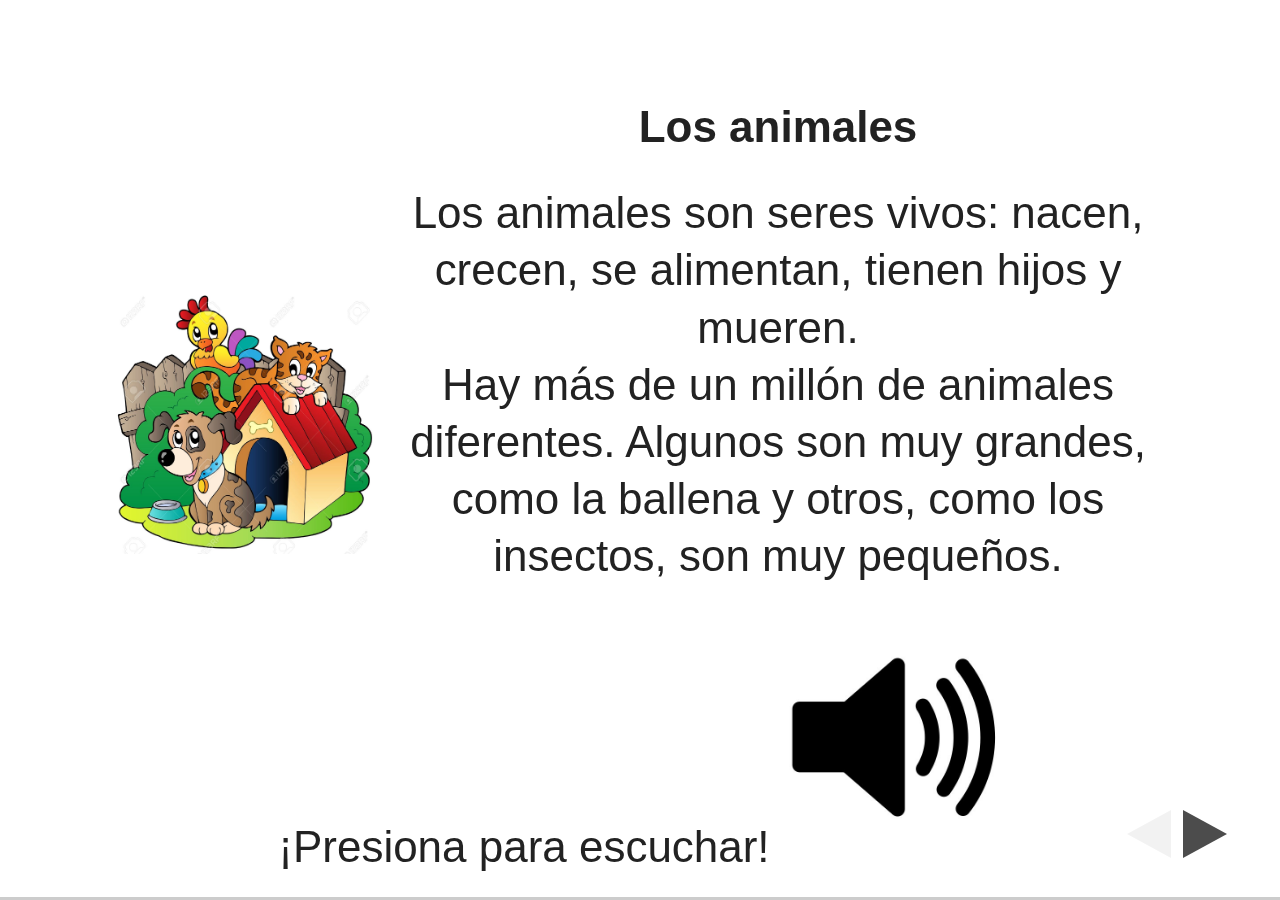
==== commit b01d6ce6: "Arreglos finales" ====
--- a/animales.html
+++ b/animales.html
@@ -4,11 +4,12 @@
     <link rel="stylesheet" href="css/reveal.css">
     <link rel="stylesheet" href="css/theme/white.css">
     <link rel="stylesheet" href="css/normalize.css">
-    <link rel="stylesheet" href="css/lenguaje.css">
+    <link rel="stylesheet" href="css/animales.css">
     <script type="text/javascript" src="js/jquery-1.12.2.min.js"></script>
     <script type="text/javascript" src="js/lenguaje.js"></script>
+    <script type="text/javascript" src="js/Modal.js"></script>
     <meta charset="UTF-8">
-    <title>Pagina didacticA</title>
+    <title>Pagina didactica</title>
 </head>
 <body>
         <div class="reveal">
@@ -24,98 +25,231 @@
                   </div>
                   <div class="sonido">
                     <span>¡Presiona para escuchar!</span>
-                    <img class="hand" src="images/hand.jpg" alt="hand">
+              <!--   <img id="hand-animales" class="hand" src="images/hand.jpg" alt="hand">   -->
                     <img id="animales" src="images/audio.jpg" alt="audio">
                   </div>
                 </section>
                 <section>
                   <img src="images/perro.jpg" alt="Perro">
+                    <div class="easy-modal" id="modalPerro">
+                       <video width="100%" height="100%" controls>
+                          <source src="videos/suma1.mp4" type="video/mp4">
+                      Your browser does not support the video tag.
+                        </video>
+                    </div>
                   <div class="texto">
                     <h1>Perro</h1>
                     <p>El perro es un animal de 4 patas, es de la familia de los mamiferos siempre se la pasa corriendo y saltando. <br>
                        Es muy jugueton y siempre esta dispuesto a jugar, mueve siempre su cola de un lado a otro cuando esta emocionado.
                     </p>
                   </div>
+                  <div class="sonido">
+                    <span>¡Presiona para escuchar!</span>
+                    <a href="#modalPerro"><img id="hand-perro" class="hand" src="images/hand.jpg" alt="hand"></a>
+                    <img id="perro" src="images/audio.jpg" alt="audio">
+                  </div>
                 </section>
                 <section>
                   <img src="images/gato.jpg" alt="Gato">
+                    <div class="easy-modal" id="modalGato">
+                       <video width="100%" height="100%" controls>
+                          <source src="videos/suma1.mp4" type="video/mp4">
+                      Your browser does not support the video tag.
+                        </video>
+                    </div>
                   <div class="texto">
                     <h1>Gato</h1>
                     <p>El gato tiene 4 patas, es de la familia de los mamiferos, es uno de los animales mas tranquilos.<br>
                        Se lo podria pasar recostado todo el día, o durmiendo, le gusta jugar aunque muy poco.
                     </p>
                   </div>
+                  <div class="sonido">
+                    <span>¡Presiona para escuchar!</span>
+                     <img id="hand-gato" class="hand" src="images/hand.jpg" alt="hand">
+                    <img id="gato" src="images/audio.jpg" alt="audio">
+                  </div>
                 </section>
                 <section>
                   <img src="images/caballo.jpg" alt="Caballo">
+                     <div class="easy-modal" id="modalCaballo">
+                       <video width="100%" height="100%" controls>
+                          <source src="videos/suma1.mp4" type="video/mp4">
+                      Your browser does not support the video tag.
+                        </video>
+                    </div>
                   <div class="texto">
                     <h1>Caballo</h1>
                     <p>El caballo tiene 4 patas, es uno de los animales mas rapidos ya que puede galopar muy velozmente.<br>
-                       Tiene una larga cabellera, y es un animal muy orgulloso, no cualquier los puede montar.
-                    </p>
+                       Tiene una larga cabellera, y es un animal muy orgulloso, no cualquiera los puede montar.
+                    </p>
+                  </div>
+                  <div class="sonido">
+                    <span>¡Presiona para escuchar!</span>
+                    <img id="hand-caballo" class="hand" src="images/hand.jpg" alt="hand">
+                    <img id="caballo" src="images/audio.jpg" alt="audio">
                   </div>
                 </section>
                 <section>
                   <img src="images/aguila.jpg" alt="Aguila">
+                    <div class="easy-modal" id="modalAguila">
+                       <video width="100%" height="100%" controls>
+                          <source src="videos/suma1.mp4" type="video/mp4">
+                      Your browser does not support the video tag.
+                        </video>
+                    </div>
                   <div class="texto">
                     <h1>Aguila</h1>
-                    <p>El aguila es un ave, puede volar por cielos y siempre hace sus nidos en las partes altas de nuestra tierra.<br>
+                    <p>El aguila es un ave, puede volar por los cielos y siempre hace sus nidos en las partes altas de nuestra tierra.<br>
                        Puede ser encontrada en varias partes del mundo, incluso aqui en Venezuela, nuestro país.
                     </p>
                   </div>
+                  <div class="sonido">
+                    <span>¡Presiona para escuchar!</span>
+                    <img id="hand-aguila" class="hand" src="images/hand.jpg" alt="hand">
+                    <img id="aguila" src="images/audio.jpg" alt="audio">
+                  </div>
                 </section>
                 <section>
                   <img src="images/pinguino.jpg" alt="Pinguino">
+                    <div class="easy-modal" id="modalPinguino">
+                       <video width="100%" height="100%" controls>
+                          <source src="videos/suma1.mp4" type="video/mp4">
+                      Your browser does not support the video tag.
+                        </video>
+                    </div>
                   <div class="texto">
                     <h1>Pinguino</h1>
-                    <p>El pinguino es un ave, por sorprendente que parezca aunque no puede volar.<br>
-                       Este pequeño animalito puede ser encontrado en las partes mas frías del planeta.
-                    </p>
+                    <p>El pinguino es un ave, y por sorprendente que parezca no puede volar.<br>
+                       Este pequeño animalito vive en las partes mas frías del planeta.
+                    </p>
+                  </div>
+                  <div class="sonido">
+                    <span>¡Presiona para escuchar!</span>
+                    <img id="hand-pinguino" class="hand" src="images/hand.jpg" alt="hand">
+                    <img id="pinguino" src="images/audio.jpg" alt="audio">
                   </div>
                 </section>
                 <section>
                   <img src="images/oso_polar.jpg" alt="Oso polar">
+                    <div class="easy-modal" id="modalOso">
+                       <video width="100%" height="100%" controls>
+                          <source src="videos/suma1.mp4" type="video/mp4">
+                      Your browser does not support the video tag.
+                        </video>
+                    </div>
                   <div class="texto">
                     <h1>Oso polar</h1>
-                    <p>El oso polar es un mamifero, y a pesar de ser un oso, este vive tambine en las partes mas frias del planeta.<br>
+                    <p>El oso polar es un mamifero que vive en las partes mas frias del planeta.<br>
                        Viven en el polo norte, al contrario que los pinguinos que viven en el sur.
                     </p>
                   </div>
+                  <div class="sonido">
+                    <span>¡Presiona para escuchar!</span>
+                    <img id="hand-oso" class="hand" src="images/hand.jpg" alt="hand">
+                    <img id="oso_polar" src="images/audio.jpg" alt="audio">
+                  </div>
                 </section>
                 <section>
                   <img src="images/mono.jpg" alt="Mono">
+                    <div class="easy-modal" id="modalMono">
+                       <video width="100%" height="100%" controls>
+                          <source src="videos/suma1.mp4" type="video/mp4">
+                      Your browser does not support the video tag.
+                        </video>
+                    </div>
                   <div class="texto">
                     <h1>Mono</h1>
                     <p>El mono es uno de los animales con mas historia, se dice que son nuestros antepasados, ¿puedes creerlo?<br>
-                       Pueden ser encontrados en las junglas jugando con sus familias y amigos.
-                    </p>
+                       Viven en las junglas jugando con sus familias y amigos.
+                    </p>
+                  </div>
+                  <div class="sonido">
+                    <span>¡Presiona para escuchar!</span>
+                    <img id="hand-mono" class="hand" src="images/hand.jpg" alt="hand">
+                    <img id="mono" src="images/audio.jpg" alt="audio">
                   </div>
                 </section>
                 <section>
                   <img src="images/hamster.jpg" alt="Hamster">
+                    <div class="easy-modal" id="modalHamster">
+                       <video width="100%" height="100%" controls>
+                          <source src="videos/suma1.mp4" type="video/mp4">
+                      Your browser does not support the video tag.
+                        </video>
+                    </div>
                   <div class="texto">
                     <h1>Hamster</h1>
                     <p>Este pequeño animalito es muy común en ciertas casas, ya que son mascotas tipicas.<br>
-                       Es de la familia de los ratones, pero mucho mas lindo, cuentale a tus amigos si tienes un hamster.
-                    </p>
+                       Es de la familia de los ratones, pero mucho mas lindos, cuentale a tus amigos si tienes un hamster.
+                    </p>
+                  </div>
+                  <div class="sonido">
+                    <span>¡Presiona para escuchar!</span>
+                    <img id="hand-hamster" class="hand" src="images/hand.jpg" alt="hand">
+                    <img id="hamster" src="images/audio.jpg" alt="audio">
                   </div>
                 </section>
                 <section>
                   <img src="images/tortuga.jpg" alt="Tortuga">
+                    <div class="easy-modal" id="modalTortuga">
+                       <video width="100%" height="100%" controls>
+                          <source src="videos/suma1.mp4" type="video/mp4">
+                      Your browser does not support the video tag.
+                        </video>
+                    </div>
                   <div class="texto">
                     <h1>Tortuga</h1>
-                    <p>La tortuga es un animal pequeño, pero que tiene un caparazon enorme, camina muy lento.<br>
-                       Pero por lento que camine, ¿sabías que pueden llegar a vivir 120 años? ¡Sorpredente!
-                    </p>
+                    <p>La tortuga es un animal pequeño con un caparazon enorme y camina muy lento.<br>
+                       ¿Sabías que pueden llegar a vivir 120 años? ¡Es sorpredente!
+                    </p>
+                  </div>
+                  <div class="sonido">
+                    <span>¡Presiona para escuchar!</span>
+                    <img id="hand-tortuga" class="hand" src="images/hand.jpg" alt="hand">
+                    <img id="tortuga" src="images/audio.jpg" alt="audio">
                   </div>
                 </section>
                 <section>
                   <img src="images/pez.jpg" alt="Pez">
+                    <div class="easy-modal" id="modalPez">
+                       <video width="100%" height="100%" controls>
+                          <source src="videos/suma1.mp4" type="video/mp4">
+                      Your browser does not support the video tag.
+                        </video>
+                    </div>
                   <div class="texto">
                     <h1>Pez</h1>
                     <p>Los peces en general son animales maravillosos, pueden respirar bajo el agua y viven allí.<br>
                        Hay una gran variedad de ellos, algunos viven en familias, y otros son solitarios.
                     </p>
+                  </div>
+                  <div class="sonido">
+                    <span>¡Presiona para escuchar!</span>
+                    <img id="hand-pez" class="hand" src="images/hand.jpg" alt="hand">
+                    <img id="pez" src="images/audio.jpg" alt="audio">
+                  </div>
+                </section>
+                <section>
+                  <img src="images/leon.jpg" alt="Leon">
+                    <div class="easy-modal" id="modalLeon">
+                       <video width="100%" height="100%" controls>
+                          <source src="videos/suma1.mp4" type="video/mp4">
+                      Your browser does not support the video tag.
+                        </video>
+                    </div>
+                  <div class="texto">
+                    <h1>Leon</h1>
+                    <p>El leon es el rey de la selva, con su gran rugido y hermosa cabellera domina a todos los animales.<br>
+                       Viven en manadas, principalmente en Africa.
+                    </p>
+                  </div>
+                  <div class="sonido">
+                    <span>¡Presiona para escuchar!</span>
+                    <img id="hand-leon" class="hand" src="images/hand.jpg" alt="hand">
+                    <img id="leon" src="images/audio.jpg" alt="audio">
+                  </div>
+                  <div class="principal">
+                    <a href="index.html">Menu principal</a>
                   </div>
                 </section>
             </div>
--- a/css/reveal.css
+++ b/css/reveal.css
@@ -773,8 +773,8 @@
 /*********************************************
  * FALLBACK
  *********************************************/
-.no-transforms {
-  overflow-y: auto; }
+/*.no-transforms {
+  overflow-y: auto; }*/
 
 .no-transforms .reveal .slides {
   position: relative;
@@ -1002,7 +1002,7 @@
   .reveal.overview .slides section {
     height: 700px;
     opacity: 1 !important;
-    overflow: hidden;
+  /*  overflow: hidden; */
     visibility: visible !important;
     cursor: pointer;
     box-sizing: border-box; }
@@ -1022,7 +1022,7 @@
     top: 0 !important;
     background: none;
     outline: none;
-    overflow: visible; }
+  /*  overflow: visible; } */
   .reveal.overview .backgrounds {
     -webkit-perspective: inherit;
             perspective: inherit; }
@@ -1186,7 +1186,7 @@
           transform: scale(0.2); }
 
 .reveal .overlay.overlay-help .viewport {
-  overflow: auto;
+/*  overflow: auto;  */
   color: #fff; }
 
 .reveal .overlay.overlay-help .viewport .viewport-inner {
@@ -1237,7 +1237,7 @@
 .reveal .roll {
   display: inline-block;
   line-height: 1.2;
-  overflow: hidden;
+/*  overflow: hidden; */
   vertical-align: top;
   -webkit-perspective: 400px;
           perspective: 400px;
--- a/css/theme/white.css
+++ b/css/theme/white.css
@@ -158,7 +158,7 @@
 .reveal pre code {
   display: block;
   padding: 5px;
-  overflow: auto;
+/*  overflow: auto;  */
   max-height: 400px;
   word-wrap: normal; }
 
--- a/css/animales.css
+++ b/css/animales.css
@@ -0,0 +1,44 @@
+body {
+  font-size: 16px;
+}
+img {
+  border: 0;
+}
+section img {
+  display: inline-block;
+  width: 6em;
+  height: 6em;
+}
+section .texto {
+  width: 70%;
+  height: auto;
+  display: inline-block;
+}
+section .texto h1 {
+  font-weight: bold;
+}
+.sonido {
+  position: relative;
+  vertical-align: middle;
+}
+.sonido img {
+  width: 5em;
+  height: 5em;
+}
+.sonido span {
+  vertical-align: baseline;
+}
+
+.principal a{
+  padding: 0.2em;
+  color: white;
+  background: grey;
+  border-radius: 2em;
+}
+
+.easy-modal {
+    width: 600px;
+    height: 600px;
+    box-shadow: 1px 1px 3px rgba(0,0,0,0.35);
+    background-color: white;
+  }